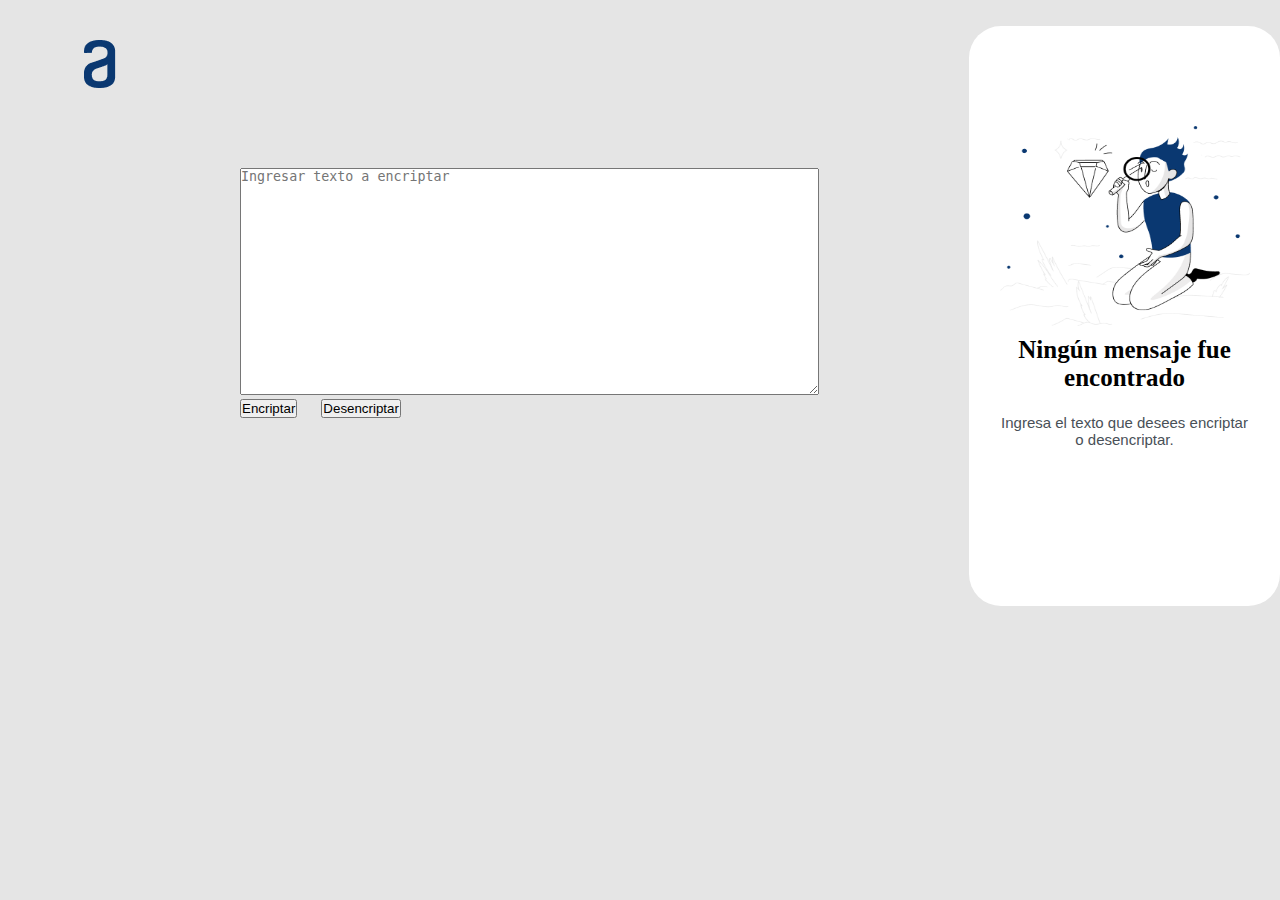
==== index.html @ 8bdc2606 "Se configura front inicial con imagen y el cuadro de texto" ====
<!DOCTYPE html>
<html lang="es">
<head>
    <meta charset="UTF-8">
    <meta name="viewport" content="width=device-width, initial-scale=1.0">
    <title>Encriptador</title>
    <link rel="stylesheet" href="./styles/style.css">
</head>

<body>
    
    <main class="encriptador">
        <section class="encriptador__logo">
            <img  src="img/logo-alura/Logo.png" alt="Logo Alura">
        </section>

        <section class="encriptador__ingresar__texto">
            <textarea name="ingresar texto" rows="15" cols="70" placeholder="Ingresar texto a encriptar"></textarea>

            <div class="encriptar__botones">
                <button>Encriptar</button>
                <button>Desencriptar</button>
            </div>
            

        </section>

        <section class="section__encriptador__imagen">

            <img class="encriptador__imagen" src="img/img-muneco.png" >

            <div class="encriptador__mensaje">
                <p>Ningún mensaje fue encontrado</p>
            </div>

            <div class="encriptar__mensaje__informativo">
                <p>Ingresa el texto que desees encriptar o desencriptar.</p>
            </div>
        </section>


    </main>

</body>
</html>
---- styles/style.css ----
/*Cambio universal en todo el html en los box model*/
* {
    padding: 0;
    margin: 0;
}

body {
    background: #E5E5E5;
}

.encriptador{
    display: flex;
    flex-direction: row;
    gap: 80px;
}

.encriptador__logo{
    padding: 40px 0px 0px 40px;
    box-sizing: border-box;
}

.encriptador__ingresar__texto{
    padding: 168px 70px 0px 0px;
}

.section__encriptador__imagen{
    background: white;
    width: 400px;
    height: 580px;
    border-radius: 32px;
    text-align: center;
    margin: 2% 0%;
}

.encriptador__imagen{
    width: 250px;
    height: 200px;
    padding: 100px 0px 0px 0px;
    
}

.encriptador__mensaje{

    font-family: 'Times New Roman', Times, serif;
    font-size: 25px;
    font-weight: bold;
    text-align: center;
    margin: 2% 10%;

}

.encriptar__mensaje__informativo{
    font-family: Arial, Helvetica, sans-serif;
    font-size: 15px;
    color: #495057;
    text-align: center;
    padding: 16px 32px 0px 32px;
}

.encriptar__botones{
    display: flex;
    gap: 24px;
    text-align: center;
    border-radius: 24px;
}
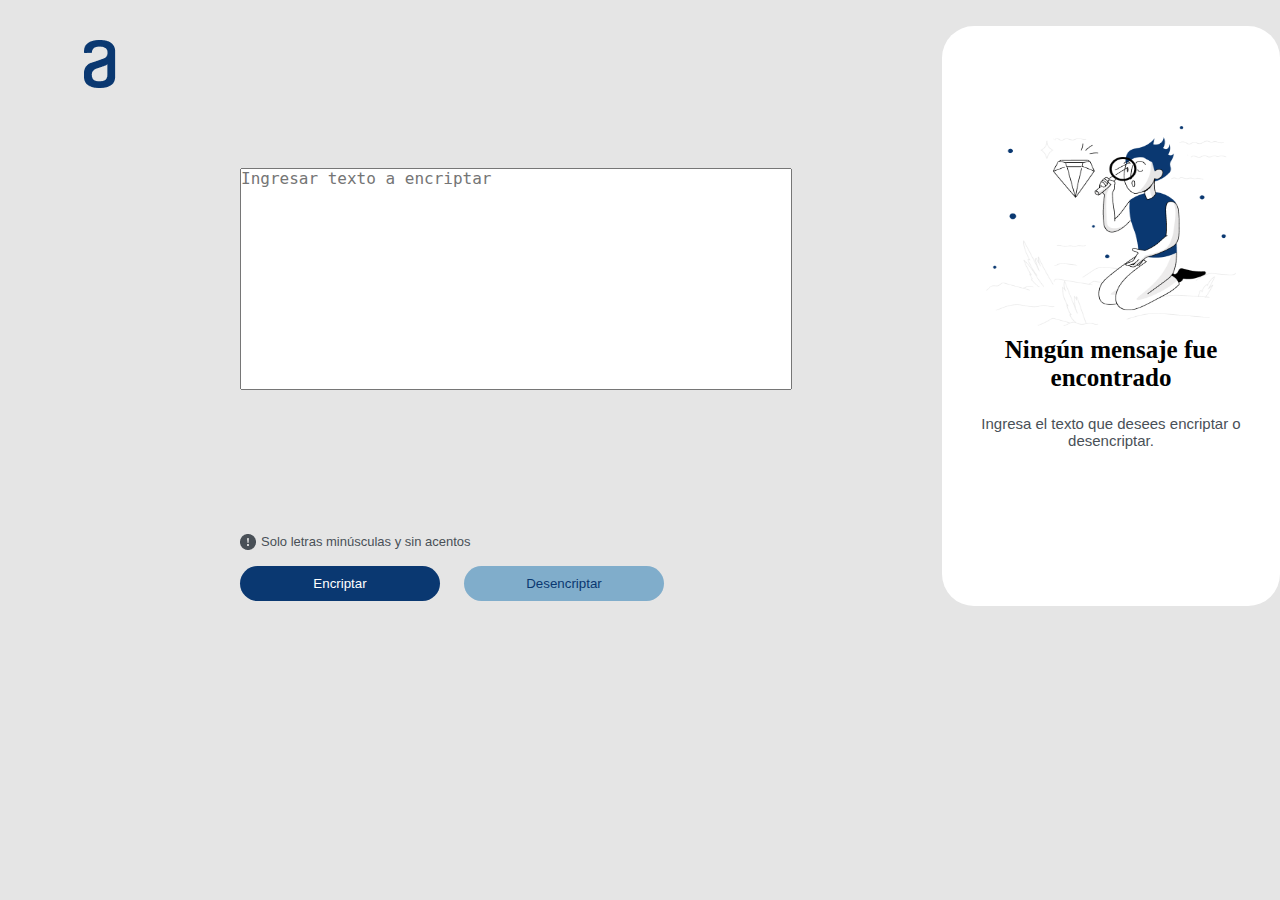
==== commit 9f2ec99c: "Se configura completamente la vista principal del front" ====
--- a/index.html
+++ b/index.html
@@ -15,11 +15,14 @@
         </section>
 
         <section class="encriptador__ingresar__texto">
-            <textarea name="ingresar texto" rows="15" cols="70" placeholder="Ingresar texto a encriptar"></textarea>
+            <textarea name="ingresar texto"  placeholder="Ingresar texto a encriptar"></textarea>
 
+            <div class="encriptador__texto__minusculas">
+                <p class="texto__informativo__minusculas"> <img src="img/icono-exclamacion.png"> Solo letras minúsculas y sin acentos</p>
+            </div>
             <div class="encriptar__botones">
-                <button>Encriptar</button>
-                <button>Desencriptar</button>
+                <button class="boton__encriptar">Encriptar</button>
+                <button class="boton__desencriptar">Desencriptar</button>
             </div>
             
 
--- a/styles/style.css
+++ b/styles/style.css
@@ -18,11 +18,18 @@
 
 .encriptador__logo{
     padding: 40px 0px 0px 40px;
-    box-sizing: border-box;
 }
 
 .encriptador__ingresar__texto{
     padding: 168px 70px 0px 0px;
+
+}
+
+textarea{
+    height: 220px;
+    width: 550px;
+    resize: none;
+    font-size: 1rem;
 }
 
 .section__encriptador__imagen{
@@ -38,13 +45,12 @@
     width: 250px;
     height: 200px;
     padding: 100px 0px 0px 0px;
-    
 }
 
 .encriptador__mensaje{
 
     font-family: 'Times New Roman', Times, serif;
-    font-size: 25px;
+    font-size: 1.563rem;
     font-weight: bold;
     text-align: center;
     margin: 2% 10%;
@@ -53,16 +59,59 @@
 
 .encriptar__mensaje__informativo{
     font-family: Arial, Helvetica, sans-serif;
-    font-size: 15px;
+    font-size: 0.938rem;
     color: #495057;
     text-align: center;
     padding: 16px 32px 0px 32px;
 }
 
+.encriptador__texto__minusculas{
+    display: flex;
+    flex-direction: column;
+}
+
+.texto__informativo__minusculas{
+    font-family:Arial, Helvetica, sans-serif;
+    font-size: small;
+    color: #495057;
+    padding-top: 140px;
+    display: flex;
+    gap: 5px;
+    
+}
 .encriptar__botones{
     display: flex;
     gap: 24px;
     text-align: center;
+    padding-top: 16px;
+}
+
+.boton__encriptar{
+    padding: 10px 20px;
+    background-color: #0A3871;
+    color: white;
+    width: 200px;
+    border: none;
+    border-radius: 5px;
+    cursor: pointer;
     border-radius: 24px;
 }
 
+.boton__encriptar:hover{
+    background-color: #495057;
+}
+
+.boton__desencriptar{
+    padding: 10px 20px;
+    background-color: #80adcb;
+    color: #0A3871;
+    width: 200px;
+    border: none;
+    border-radius: 5px;
+    cursor: pointer;
+    border-radius: 24px;
+}
+
+.boton__desencriptar:hover{
+    background-color: #cdd3da;
+}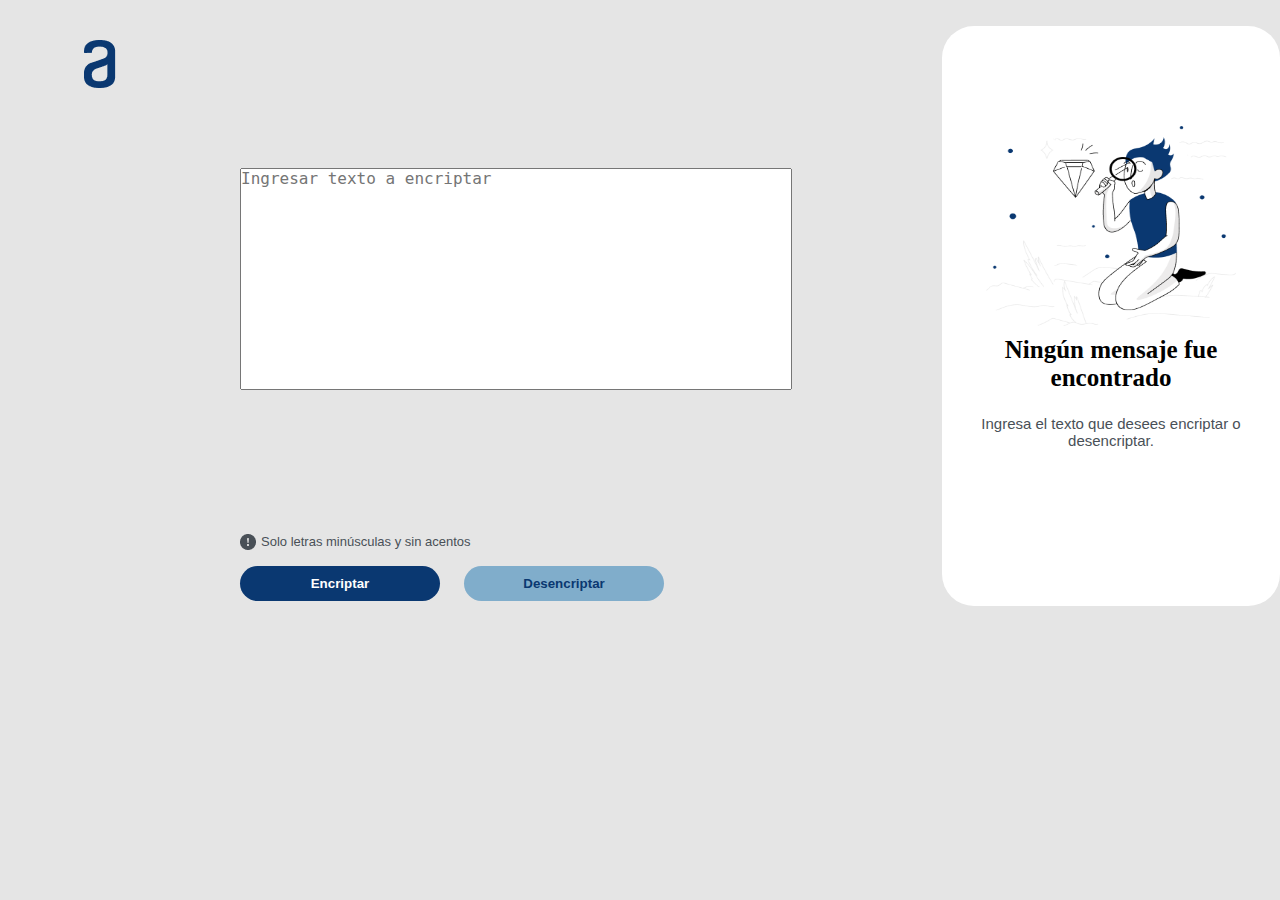
==== commit 23aafb0c: "Se define las funciones de encriptar y desencriptar texto, y se hace la conexion con los respectivos" ====
--- a/index.html
+++ b/index.html
@@ -15,14 +15,14 @@
         </section>
 
         <section class="encriptador__ingresar__texto">
-            <textarea name="ingresar texto"  placeholder="Ingresar texto a encriptar"></textarea>
+            <textarea name="ingresar texto"  placeholder="Ingresar texto a encriptar" id="textoEncriptar"></textarea>
 
             <div class="encriptador__texto__minusculas">
                 <p class="texto__informativo__minusculas"> <img src="img/icono-exclamacion.png"> Solo letras minúsculas y sin acentos</p>
             </div>
             <div class="encriptar__botones">
-                <button class="boton__encriptar">Encriptar</button>
-                <button class="boton__desencriptar">Desencriptar</button>
+                <button class="boton__encriptar" onclick="botonEncriptar();  myFunction()">Encriptar</button>
+                <button class="boton__desencriptar" onclick="botonDesencriptar()">Desencriptar</button>
             </div>
             
 
@@ -44,5 +44,7 @@
 
     </main>
 
+    <script src="main.js"></script>
+
 </body>
 </html>--- a/styles/style.css
+++ b/styles/style.css
@@ -39,6 +39,19 @@
     border-radius: 32px;
     text-align: center;
     margin: 2% 0%;
+}
+
+.section__texto__encriptado{
+    background: white;
+    width: 400px;
+    height: 580px;
+    border-radius: 32px;
+    margin: 2% 0%;
+}
+
+.encriptador__texto__encriptado{
+    margin: 5% 5%;
+    text-align: justify;
 }
 
 .encriptador__imagen{
@@ -95,6 +108,7 @@
     border-radius: 5px;
     cursor: pointer;
     border-radius: 24px;
+    font-weight: bold;
 }
 
 .boton__encriptar:hover{
@@ -110,8 +124,31 @@
     border-radius: 5px;
     cursor: pointer;
     border-radius: 24px;
+    font-weight: bold;
 }
 
 .boton__desencriptar:hover{
     background-color: #cdd3da;
+}
+
+.encriptador__boton__copiar{
+    display:flex;
+    justify-content: center;
+    padding-top: 370px;
+}
+
+.boton__copiar{
+    padding: 10px 20px;
+    background-color: #be7b72;
+    color: #0A3871;
+    width: 200px;
+    border: none;
+    border-radius: 5px;
+    cursor: pointer;
+    border-radius: 24px;
+    font-weight: bold;
+}
+
+.boton__copiar:hover{
+    background-color: wheat;
 }